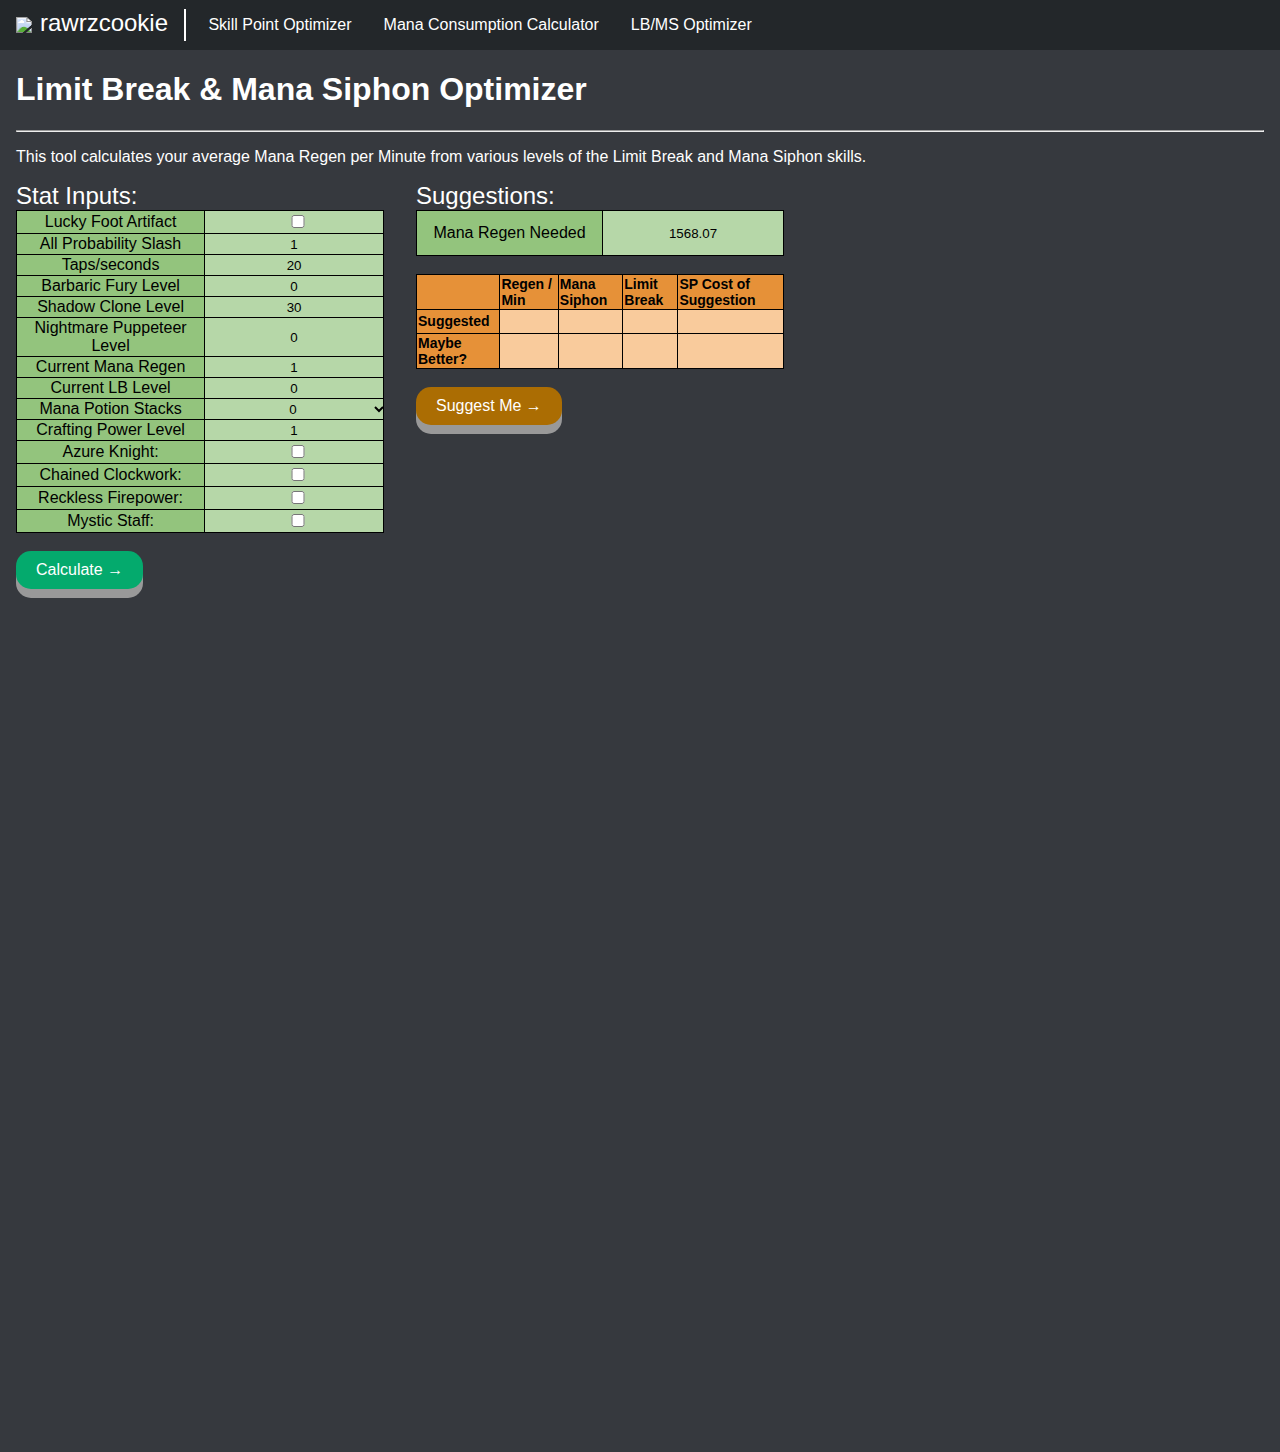
==== lbms.html @ b062cde2 "Update webpages" ====
<!doctype html>
<html lang="en">

  <html>

    <head>
      <title>LB & Siphon Optimizer</title>
      <link rel="stylesheet" href="style.css">
      <meta charset="UTF-8">
      <meta name="viewport" content="width=device-width, initial-scale=1.0">
      <script src="https://code.jquery.com/jquery-3.6.0.slim.min.js" integrity="sha256-u7e5khyithlIdTpu22PHhENmPcRdFiHRjhAuHcs05RI=" crossorigin="anonymous"></script>
    </head>

    <body onchange="save()" onload="load()" style=background-color:#36393e>
      <nav class="navbar">
        <div class="titlename"><a href="index.html"><img class="rawrz" src="Circle Cookie Dino.png" height="60">rawrzcookie</a></div>
        
        <a href="#" class="toggle-button">
            <span class="bar"></span>
            <span class="bar"></span>
            <span class="bar"></span>
        </a>
        <div class="vl"></div>
        <div class="navbar-links">
            <ul>
                <li><a href="spopti.html">Skill Point Optimizer</a></li>
                <li><a href="mana.html">Mana Consumption Calculator</a></li>
                <li><a href="lbms.html">LB/MS Optimizer</a></li>
            </ul>
        </div>
    </nav>
      
      <div class="lb-ms">
        <div class="titlehead" style="height: auto !important;">
          <h1 style=color:#FFFFFF>
            Limit Break & Mana Siphon Optimizer
          </h1>
          <hr>
          <p style=color:#FFFFFF>
            This tool calculates your average Mana Regen per Minute from various levels of the Limit Break and Mana Siphon skills.
          </p>
        </div>
        <div class="row">
          <div class="tablestats" id="left"><span style=color:#FFFFFF;font-size:24px;>Stat Inputs: </span><br>
            <table class="stats" border="1" style=border-collapse:collapse;>
              <tbody>
                <tr>
                  <td class="stat">
                    <span>Lucky Foot Artifact</span>
                  </td>
                  <td class="statinput">
                    <input type="checkbox" id="lucky">
                  </td>
                </tr>
                <tr>
                  <td class="stat">
                    <span>All Probability Slash</span>
                  </td>
                  <td class="statinput">
                    <input type="number" id="slash" value="1" step="any">
                  </td>
                </tr>
                <tr>
                  <td class="stat">
                    <span>Taps/seconds</span>
                  </td>
                  <td class="statinput">
                    <input type="number" id="tps" value="20" step="">
                  </td>
                </tr>
                <tr>
                  <td class="stat">
                    <span>Barbaric Fury Level</span>
                  </td>
                  <td class="statinput">
                    <input type="number" id="bFury" value="0">
                  </td>
                </tr>
                <tr>
                  <td class="stat">
                    <span>Shadow Clone Level</span>
                  </td>
                  <td class="statinput">
                    <input type="number" id="sClone" value="30"><br>
                  </td>
                <tr>
                  <td class="stat">
                    <span>Nightmare Puppeteer Level</span>
                  </td>
                  <td class="statinput">
                    <input type="number" id="NP" value="0"><br>
                  </td>
                </tr>
                <tr>
                  <td class="stat">
                    <span>Current Mana Regen</span>
                  </td>
                  <td class="statinput">
                    <input type="number" id="curRegen" value="1" step="any"><br>
                  </td>
                </tr>
                <tr>
                  <td class="stat">
                    <span>Current LB Level</span>
                  </td>
                  <td class="statinput">
                    <input type="number" id="LB" value="0"><br>
                  </td>
                </tr>
                <tr>
                  <td class="stat">
                    <span>Mana Potion Stacks</span>
                  </td>
                  <td class="statinput">
                    <select name="manaPotion" id="manaPotion">
                      <option value="0">0</option>
                      <option value="1">1</option>
                      <option value="2">2</option>
                      <option value="3">3</option>
                    </select><br>
                  </td>
                </tr>
                <tr>
                  <td class="stat">
                    <span>Crafting Power Level</span>
                  </td>
                  <td class="statinput">
                    <input type="number" id="CP" value="1"><br>
                  </td>
                </tr>
                <tr>
                  <td class="stat">
                    <span>Azure Knight:</span>
                  </td>
                  <td class="statinput">
                    <input type="checkbox" id="AK"><br>
                  </td>
                </tr>
                <tr>
                  <td class="stat">
                    <span>Chained Clockwork:</span>
                  </td>
                  <td class="statinput">
                    <input type="checkbox" id="CC"><br>
                  </td>
                </tr>
                <tr>
                  <td class="stat">
                    <span>Reckless Firepower:</span>
                  </td>
                  <td class="statinput">
                    <input type="checkbox" id="RF"><br>
                  </td>
                </tr>
                <tr>
                  <td class="stat">
                    <span>Mystic Staff:</span>
                  </td>
                  <td class="statinput">
                    <input type="checkbox" id="staff"><br>
                  </td>
                </tr>
              </tbody>
            </table>
            <br>
            <button type="button" class="regenbtn" onclick="populate(); return false;">Calculate &rarr;</button>
          </div>
         

          <div class="suggestion" id="right"><span style=font-size:24px;color:#FFFFFF>Suggestions: </span><br>
            <table class="stats">
              <tbody>
                <tr>
                  <td class="stat">
                    <span>Mana Regen Needed</span>
                  </td>
                  <td class="statinput"><input type="number" id="neededRegen" value="1568.07" step="any"></td>
                </tr>
              </tbody>
            </table>
            <br>
            <table class="suggestion" border="1" style=border-collapse:collapse;>
              <thead class="suggestion">
                <tr>
                  <th></th>
                  <th class="suggestion">Regen / Min</th>
                  <th class="suggestion">Mana Siphon</th>
                  <th class="suggestion">Limit Break</th>
                  <th class="suggestion" style="word-wrap:normal">SP Cost of Suggestion</th>
                </tr>
              </thead>
              <tbody>
                <tr>
                  <th>Suggested</th>
                  <td class="suggestion" id="suggestedRegen"></td>
                  <td class="suggestion" id="suggestedSiphon"></td>
                  <td class="suggestion" id="suggestedLB"></td>
                  <td class="suggestion" id="suggestedCost"></td>
                </tr>
                <tr>
                  <th>Maybe Better?</th>
                  <td class="better" id="betterRegen"></td>
                  <td class="better" id="betterSiphon"></td>
                  <td class="better" id="betterLB"></td>
                  <td class="better" id="betterCost"></td>
                </tr>
              </tbody>
            </table>
            <br>
            <button type="button" class="suggestbtn" onclick="suggestion(); return false;">Suggest Me &rarr;</button>
          </div>
        </div>

          <script src='https://storage.ko-fi.com/cdn/scripts/overlay-widget.js'></script>
          <script>
          kofiWidgetOverlay.draw('rawrzcookie', {
              'type': 'floating-chat',
              'floating-chat.donateButton.text': 'Like It?',
              'floating-chat.donateButton.background-color': '#00b9fe',
              'floating-chat.donateButton.text-color': '#fff'
          });
          </script>
          <script>
              const toggleButton = document.getElementsByClassName('toggle-button')[0];
              const navbarLinks = document.getElementsByClassName('navbar-links')[0];

              toggleButton.addEventListener('click', () => {
                  navbarLinks.classList.toggle('active')
              })
          </script>
      
        <br clear="all">
        <div class="view">
          <div class="tableregen" id="tableregen" style="display: none">
            <table id="table">
              <thead>
                <tr>
                  <th class="sticky-first-row" id="header-ms" colspan="28">Mana Siphon</th>
                </tr>
              </thead>
              <tbody></tbody>
              <th class="sticky-first-col" id="header-lb" rowspan="28"><span>Limit Break</span></th>
                <tr>
                  <td class="sticky-second-col"></td>
                  <td class="sticky-second-row">0</td>
                  <td class="sticky-second-row">1</td>
                  <td class="sticky-second-row">2</td>
                  <td class="sticky-second-row">3</td>
                  <td class="sticky-second-row">4</td>
                  <td class="sticky-second-row">5</td>
                  <td class="sticky-second-row">6</td>
                  <td class="sticky-second-row">7</td>
                  <td class="sticky-second-row">8</td>
                  <td class="sticky-second-row">9</td>
                  <td class="sticky-second-row">10</td>
                  <td class="sticky-second-row">11</td>
                  <td class="sticky-second-row">12</td>
                  <td class="sticky-second-row">13</td>
                  <td class="sticky-second-row">14</td>
                  <td class="sticky-second-row">15</td>
                  <td class="sticky-second-row">16</td>
                  <td class="sticky-second-row">17</td>
                  <td class="sticky-second-row">18</td>
                  <td class="sticky-second-row">19</td>
                  <td class="sticky-second-row">20</td>
                  <td class="sticky-second-row">21</td>
                  <td class="sticky-second-row">22</td>
                  <td class="sticky-second-row">23</td>
                  <td class="sticky-second-row">24</td>
                  <td class="sticky-second-row">25</td>
                </tr>
                <tr>
                  <td class="sticky-second-col">0</td>
                  <td></td>
                  <td></td>
                  <td></td>
                  <td></td>
                  <td></td>
                  <td></td>
                  <td></td>
                  <td></td>
                  <td></td>
                  <td></td>
                  <td></td>
                  <td></td>
                  <td></td>
                  <td></td>
                  <td></td>
                  <td></td>
                  <td></td>
                  <td></td>
                  <td></td>
                  <td></td>
                  <td></td>
                  <td></td>
                  <td></td>
                  <td></td>
                  <td></td>
                  <td></td>
                </tr>
                <tr>
                  <td class="sticky-second-col">1</td>
                  <td></td>
                  <td></td>
                  <td></td>
                  <td></td>
                  <td></td>
                  <td></td>
                  <td></td>
                  <td></td>
                  <td></td>
                  <td></td>
                  <td></td>
                  <td></td>
                  <td></td>
                  <td></td>
                  <td></td>
                  <td></td>
                  <td></td>
                  <td></td>
                  <td></td>
                  <td></td>
                  <td></td>
                  <td></td>
                  <td></td>
                  <td></td>
                  <td></td>
                  <td></td>
                </tr>
                <tr>
                  <td class="sticky-second-col">2</td>
                  <td></td>
                  <td></td>
                  <td></td>
                  <td></td>
                  <td></td>
                  <td></td>
                  <td></td>
                  <td></td>
                  <td></td>
                  <td></td>
                  <td></td>
                  <td></td>
                  <td></td>
                  <td></td>
                  <td></td>
                  <td></td>
                  <td></td>
                  <td></td>
                  <td></td>
                  <td></td>
                  <td></td>
                  <td></td>
                  <td></td>
                  <td></td>
                  <td></td>
                  <td></td>
                </tr>
                <tr>
                  <td class="sticky-second-col">3</td>
                  <td></td>
                  <td></td>
                  <td></td>
                  <td></td>
                  <td></td>
                  <td></td>
                  <td></td>
                  <td></td>
                  <td></td>
                  <td></td>
                  <td></td>
                  <td></td>
                  <td></td>
                  <td></td>
                  <td></td>
                  <td></td>
                  <td></td>
                  <td></td>
                  <td></td>
                  <td></td>
                  <td></td>
                  <td></td>
                  <td></td>
                  <td></td>
                  <td></td>
                  <td></td>
                </tr>
                <tr>
                  <td class="sticky-second-col">4</td>
                  <td></td>
                  <td></td>
                  <td></td>
                  <td></td>
                  <td></td>
                  <td></td>
                  <td></td>
                  <td></td>
                  <td></td>
                  <td></td>
                  <td></td>
                  <td></td>
                  <td></td>
                  <td></td>
                  <td></td>
                  <td></td>
                  <td></td>
                  <td></td>
                  <td></td>
                  <td></td>
                  <td></td>
                  <td></td>
                  <td></td>
                  <td></td>
                  <td></td>
                  <td></td>
                </tr>
                <tr>
                  <td class="sticky-second-col">5</td>
                  <td></td>
                  <td></td>
                  <td></td>
                  <td></td>
                  <td></td>
                  <td></td>
                  <td></td>
                  <td></td>
                  <td></td>
                  <td></td>
                  <td></td>
                  <td></td>
                  <td></td>
                  <td></td>
                  <td></td>
                  <td></td>
                  <td></td>
                  <td></td>
                  <td></td>
                  <td></td>
                  <td></td>
                  <td></td>
                  <td></td>
                  <td></td>
                  <td></td>
                  <td></td>
                </tr>
                <tr>
                  <td class="sticky-second-col">6</td>
                  <td></td>
                  <td></td>
                  <td></td>
                  <td></td>
                  <td></td>
                  <td></td>
                  <td></td>
                  <td></td>
                  <td></td>
                  <td></td>
                  <td></td>
                  <td></td>
                  <td></td>
                  <td></td>
                  <td></td>
                  <td></td>
                  <td></td>
                  <td></td>
                  <td></td>
                  <td></td>
                  <td></td>
                  <td></td>
                  <td></td>
                  <td></td>
                  <td></td>
                  <td></td>
                </tr>
                <tr>
                  <td class="sticky-second-col">7</td>
                  <td></td>
                  <td></td>
                  <td></td>
                  <td></td>
                  <td></td>
                  <td></td>
                  <td></td>
                  <td></td>
                  <td></td>
                  <td></td>
                  <td></td>
                  <td></td>
                  <td></td>
                  <td></td>
                  <td></td>
                  <td></td>
                  <td></td>
                  <td></td>
                  <td></td>
                  <td></td>
                  <td></td>
                  <td></td>
                  <td></td>
                  <td></td>
                  <td></td>
                  <td></td>
                </tr>
                <tr>
                  <td class="sticky-second-col">8</td>
                  <td></td>
                  <td></td>
                  <td></td>
                  <td></td>
                  <td></td>
                  <td></td>
                  <td></td>
                  <td></td>
                  <td></td>
                  <td></td>
                  <td></td>
                  <td></td>
                  <td></td>
                  <td></td>
                  <td></td>
                  <td></td>
                  <td></td>
                  <td></td>
                  <td></td>
                  <td></td>
                  <td></td>
                  <td></td>
                  <td></td>
                  <td></td>
                  <td></td>
                  <td></td>
                </tr>
                <tr>
                  <td class="sticky-second-col">9</td>
                  <td></td>
                  <td></td>
                  <td></td>
                  <td></td>
                  <td></td>
                  <td></td>
                  <td></td>
                  <td></td>
                  <td></td>
                  <td></td>
                  <td></td>
                  <td></td>
                  <td></td>
                  <td></td>
                  <td></td>
                  <td></td>
                  <td></td>
                  <td></td>
                  <td></td>
                  <td></td>
                  <td></td>
                  <td></td>
                  <td></td>
                  <td></td>
                  <td></td>
                  <td></td>
                </tr>
                <tr>
                  <td class="sticky-second-col">10</td>
                  <td></td>
                  <td></td>
                  <td></td>
                  <td></td>
                  <td></td>
                  <td></td>
                  <td></td>
                  <td></td>
                  <td></td>
                  <td></td>
                  <td></td>
                  <td></td>
                  <td></td>
                  <td></td>
                  <td></td>
                  <td></td>
                  <td></td>
                  <td></td>
                  <td></td>
                  <td></td>
                  <td></td>
                  <td></td>
                  <td></td>
                  <td></td>
                  <td></td>
                  <td></td>
                </tr>
                <tr>
                  <td class="sticky-second-col">11</td>
                  <td></td>
                  <td></td>
                  <td></td>
                  <td></td>
                  <td></td>
                  <td></td>
                  <td></td>
                  <td></td>
                  <td></td>
                  <td></td>
                  <td></td>
                  <td></td>
                  <td></td>
                  <td></td>
                  <td></td>
                  <td></td>
                  <td></td>
                  <td></td>
                  <td></td>
                  <td></td>
                  <td></td>
                  <td></td>
                  <td></td>
                  <td></td>
                  <td></td>
                  <td></td>
                </tr>
                <tr>
                  <td class="sticky-second-col">12</td>
                  <td></td>
                  <td></td>
                  <td></td>
                  <td></td>
                  <td></td>
                  <td></td>
                  <td></td>
                  <td></td>
                  <td></td>
                  <td></td>
                  <td></td>
                  <td></td>
                  <td></td>
                  <td></td>
                  <td></td>
                  <td></td>
                  <td></td>
                  <td></td>
                  <td></td>
                  <td></td>
                  <td></td>
                  <td></td>
                  <td></td>
                  <td></td>
                  <td></td>
                  <td></td>
                </tr>
                <tr>
                  <td class="sticky-second-col">13</td>
                  <td></td>
                  <td></td>
                  <td></td>
                  <td></td>
                  <td></td>
                  <td></td>
                  <td></td>
                  <td></td>
                  <td></td>
                  <td></td>
                  <td></td>
                  <td></td>
                  <td></td>
                  <td></td>
                  <td></td>
                  <td></td>
                  <td></td>
                  <td></td>
                  <td></td>
                  <td></td>
                  <td></td>
                  <td></td>
                  <td></td>
                  <td></td>
                  <td></td>
                  <td></td>
                </tr>
                <tr>
                  <td class="sticky-second-col">14</td>
                  <td></td>
                  <td></td>
                  <td></td>
                  <td></td>
                  <td></td>
                  <td></td>
                  <td></td>
                  <td></td>
                  <td></td>
                  <td></td>
                  <td></td>
                  <td></td>
                  <td></td>
                  <td></td>
                  <td></td>
                  <td></td>
                  <td></td>
                  <td></td>
                  <td></td>
                  <td></td>
                  <td></td>
                  <td></td>
                  <td></td>
                  <td></td>
                  <td></td>
                  <td></td>
                </tr>
                <tr>
                  <td class="sticky-second-col">15</td>
                  <td></td>
                  <td></td>
                  <td></td>
                  <td></td>
                  <td></td>
                  <td></td>
                  <td></td>
                  <td></td>
                  <td></td>
                  <td></td>
                  <td></td>
                  <td></td>
                  <td></td>
                  <td></td>
                  <td></td>
                  <td></td>
                  <td></td>
                  <td></td>
                  <td></td>
                  <td></td>
                  <td></td>
                  <td></td>
                  <td></td>
                  <td></td>
                  <td></td>
                  <td></td>
                </tr>
                <tr>
                  <td class="sticky-second-col">16</td>
                  <td></td>
                  <td></td>
                  <td></td>
                  <td></td>
                  <td></td>
                  <td></td>
                  <td></td>
                  <td></td>
                  <td></td>
                  <td></td>
                  <td></td>
                  <td></td>
                  <td></td>
                  <td></td>
                  <td></td>
                  <td></td>
                  <td></td>
                  <td></td>
                  <td></td>
                  <td></td>
                  <td></td>
                  <td></td>
                  <td></td>
                  <td></td>
                  <td></td>
                  <td></td>
                </tr>
                <tr>
                  <td class="sticky-second-col">17</td>
                  <td></td>
                  <td></td>
                  <td></td>
                  <td></td>
                  <td></td>
                  <td></td>
                  <td></td>
                  <td></td>
                  <td></td>
                  <td></td>
                  <td></td>
                  <td></td>
                  <td></td>
                  <td></td>
                  <td></td>
                  <td></td>
                  <td></td>
                  <td></td>
                  <td></td>
                  <td></td>
                  <td></td>
                  <td></td>
                  <td></td>
                  <td></td>
                  <td></td>
                  <td></td>
                </tr>
                <tr>
                  <td class="sticky-second-col">18</td>
                  <td></td>
                  <td></td>
                  <td></td>
                  <td></td>
                  <td></td>
                  <td></td>
                  <td></td>
                  <td></td>
                  <td></td>
                  <td></td>
                  <td></td>
                  <td></td>
                  <td></td>
                  <td></td>
                  <td></td>
                  <td></td>
                  <td></td>
                  <td></td>
                  <td></td>
                  <td></td>
                  <td></td>
                  <td></td>
                  <td></td>
                  <td></td>
                  <td></td>
                  <td></td>
                </tr>
                <tr>
                  <td class="sticky-second-col">19</td>
                  <td></td>
                  <td></td>
                  <td></td>
                  <td></td>
                  <td></td>
                  <td></td>
                  <td></td>
                  <td></td>
                  <td></td>
                  <td></td>
                  <td></td>
                  <td></td>
                  <td></td>
                  <td></td>
                  <td></td>
                  <td></td>
                  <td></td>
                  <td></td>
                  <td></td>
                  <td></td>
                  <td></td>
                  <td></td>
                  <td></td>
                  <td></td>
                  <td></td>
                  <td></td>
                </tr>
                <tr>
                  <td class="sticky-second-col">20</td>
                  <td></td>
                  <td></td>
                  <td></td>
                  <td></td>
                  <td></td>
                  <td></td>
                  <td></td>
                  <td></td>
                  <td></td>
                  <td></td>
                  <td></td>
                  <td></td>
                  <td></td>
                  <td></td>
                  <td></td>
                  <td></td>
                  <td></td>
                  <td></td>
                  <td></td>
                  <td></td>
                  <td></td>
                  <td></td>
                  <td></td>
                  <td></td>
                  <td></td>
                  <td></td>
                </tr>
                <tr>
                  <td class="sticky-second-col">21</td>
                  <td></td>
                  <td></td>
                  <td></td>
                  <td></td>
                  <td></td>
                  <td></td>
                  <td></td>
                  <td></td>
                  <td></td>
                  <td></td>
                  <td></td>
                  <td></td>
                  <td></td>
                  <td></td>
                  <td></td>
                  <td></td>
                  <td></td>
                  <td></td>
                  <td></td>
                  <td></td>
                  <td></td>
                  <td></td>
                  <td></td>
                  <td></td>
                  <td></td>
                  <td></td>
                </tr>
                <tr>
                  <td class="sticky-second-col">22</td>
                  <td></td>
                  <td></td>
                  <td></td>
                  <td></td>
                  <td></td>
                  <td></td>
                  <td></td>
                  <td></td>
                  <td></td>
                  <td></td>
                  <td></td>
                  <td></td>
                  <td></td>
                  <td></td>
                  <td></td>
                  <td></td>
                  <td></td>
                  <td></td>
                  <td></td>
                  <td></td>
                  <td></td>
                  <td></td>
                  <td></td>
                  <td></td>
                  <td></td>
                  <td></td>
                </tr>
                <tr>
                  <td class="sticky-second-col">23</td>
                  <td></td>
                  <td></td>
                  <td></td>
                  <td></td>
                  <td></td>
                  <td></td>
                  <td></td>
                  <td></td>
                  <td></td>
                  <td></td>
                  <td></td>
                  <td></td>
                  <td></td>
                  <td></td>
                  <td></td>
                  <td></td>
                  <td></td>
                  <td></td>
                  <td></td>
                  <td></td>
                  <td></td>
                  <td></td>
                  <td></td>
                  <td></td>
                  <td></td>
                  <td></td>
                </tr>
                <tr>
                  <td class="sticky-second-col">24</td>
                  <td></td>
                  <td></td>
                  <td></td>
                  <td></td>
                  <td></td>
                  <td></td>
                  <td></td>
                  <td></td>
                  <td></td>
                  <td></td>
                  <td></td>
                  <td></td>
                  <td></td>
                  <td></td>
                  <td></td>
                  <td></td>
                  <td></td>
                  <td></td>
                  <td></td>
                  <td></td>
                  <td></td>
                  <td></td>
                  <td></td>
                  <td></td>
                  <td></td>
                  <td></td>
                </tr>
                <tr>
                  <td class="sticky-second-col">25</td>
                  <td></td>
                  <td></td>
                  <td></td>
                  <td></td>
                  <td></td>
                  <td></td>
                  <td></td>
                  <td></td>
                  <td></td>
                  <td></td>
                  <td></td>
                  <td></td>
                  <td></td>
                  <td></td>
                  <td></td>
                  <td></td>
                  <td></td>
                  <td></td>
                  <td></td>
                  <td></td>
                  <td></td>
                  <td></td>
                  <td></td>
                  <td></td>
                  <td></td>
                  <td></td>
                </tr>
                </tr>
              </tbody>
            </table>
          </div>
        </div>
      </body>
        
        <br>
        <br>
        <br>
        <br>

    <script type="text/javascript" src="javascripts/mana.js"></script>
    <script type="text/javascript" src="javascripts/manacalc.js"></script>

  </html>
---- style.css ----
* {
  font-family: sans-serif;
  box-sizing: border-box;
}

body {
  width: 100%;
  margin: 0;
  padding: 0;
}

.mainlinks {
  display: flex;
  justify-content: flex-start;
  flex-direction: column;
  display: block;
}

.titlename a:link,
.titlename a:visited {
  text-decoration: none;
  color: #FFFFFF
}

.mainlinks a:link, 
.mainlinks a:visited {
  color:#0088a9;
}

.container {
  padding: 1.5rem;
  color: #fafafa;
}

.navbar {
  display: flex;
  justify-content: flex-start;
  align-items: center;
  background-color: #23272a;
  color: #FFFFFF;
	position: -webkit-sticky;
	position: sticky;
	top: 0;
}

.titlename {
  font-size: 1.5rem;
  margin-right: 1rem;
  vertical-align: top;
}

.rawrz {
  margin: 1rem;
  margin-right: 0.5rem;
  vertical-align: middle;
}

.vl {
  border-collapse: collapse;
  border-left: 1.5px solid #FFFFFF;
  border-right: 1.5px solid #FFFFFF;
  height: 2rem;
}

.navbar-links ul {
  margin: 0;
  margin-left: 0.4rem;
  padding: 0;
  display: flex;
}

.navbar-links li {
  list-style: none;
}

.navbar-links a {
  text-decoration: none;
  color: #FFFFFF;
  padding: 1rem;
  display: block;
}

.navbar-links li:hover {
  background-color: #0088a9;
}

.toggle-button {
  position: absolute;
  top: 0.75rem;
  right: 1rem;
  display: none;
  flex-direction: column;
  justify-content: space-between;
  width: 30px;
  height: 21px;
}

.toggle-button .bar {
  height: 3px;
  width: 100%;
  background-color: #FFFFFF;
  border-radius: 10px;
}

@media (max-width: 820px) {
  .toggle-button {
    display: flex;
  }

  .navbar-links,
  .vl {
    display: none;
    width: 100%;
  }

  .navbar {
    flex-direction: column;
    align-items: flex-start;
  }

  .navbar-links ul {
    width: 100%;
    flex-direction: column;
  }

  .navbar-links li {
    text-align: center;
  }

  .navbar-links li a {
    padding: 0.5rem 1rem;
  }

  .navbar-links.active {
    display: flex;
  }
}

.row {
  display: flex;
  flex-wrap: wrap;
}

.titlehead {
  padding-right: 1rem;
  padding-left: 1rem;
}

#left {
  width: 400px;
  padding-right: 1rem;
  padding-left: 1rem;
}

#right {
  width: 400px;
  padding-right: 1rem;
  padding-left: 1rem;
}

th span {
  writing-mode: vertical-rl;
  transform: rotate(180deg);
  white-space: nowrap;
  text-align: center;
}

.view {
  padding-left: 1rem;
  padding-right: 1rem;
  margin: auto;
  height: 753px;
}

.tableregen {
  width: 100%;
  position: relative;
  overflow: auto;
  white-space: nowrap;
  border-spacing: 0px;
}

div.tableregen table,
div.tableregen th,
div.tableregen td {
  border: 1px solid;
  border-color: rgba(0,0,0,0.6);
  border-width: 0.01em;
  border-collapse:separate;
  border-spacing: 0px;
  text-align: center;
}

.tableregen table,
.tableregen th {
  background-color: #e6b8af;
}

.sticky-first-col {
  position: -webkit-sticky;
  position: sticky;
  width: 50px;
  min-width: 50px;
  max-width: 50px;
  left: 0px;
  background-color: #6d9eeb !important;
}

.sticky-second-col {
  position: -webkit-sticky;
  position: sticky;
  width: 24.58px;
  min-width: 24.58px;
  max-width: 24.58x;
  left: 50px;
}

#table td {
  width: 60px;
  font-size: 14px;
  height: 21px;
  padding: 4px;
  background-color: #e6b8af;
}

#header-ms {
  background-color: #8e7cc3 !important;
  font-size: 40px;
}

#header-lb,
#header-lb span {
  background-color: #6d9eeb;
  font-size: 40px;
}

table.stats input {
  display: inline;
  text-align: center;
  background: transparent;
  border: none;
  width: 100%;
}

select {
  display: inline;
  background: transparent;
  margin-left: 5px;
  border: 1px solid;
  width: 100%;
  border: none;
  text-align: center;
}

td.stat,
td.stat span {
  background-color: #93c47d;
  height: 20px;
}

td.statinput {
  background-color: #b6d7a8;
}

div.tablestats table,
div.tablestats th,
div.tablestats td {
  border: 1px solid;
  border-collapse: collapse;
  text-align: left;
  font-size: 16px;
  table-layout: auto;
  width: 100%;
}

div.suggestion table,
div.tablestats th,
div.tablestats td {
  border: 1px solid;
  border-collapse: collapse;
  text-align: left;
  font-size: 16px;
  table-layout: auto;
  width: 100%;
}

table.suggestion th {
  background-color: #e69138;
  border: 1px solid;
  font-size: 14px;
}

table.suggestion td {
  background-color: #f9cb9c;
  border: 1px solid;
  text-align: center;
  height: 24px;
}

table.suggestion {
  width: 400px;
}

button.regenbtn {
  padding: 10px 20px;
  font-size: 16px;
  text-align: center;
  cursor: pointer;
  outline: none;
  color: #fff;
  background-color: #04AA6D;
  border: none;
  border-radius: 15px;
  box-shadow: 0 9px #999;
  margin-bottom: 20px;
}

button.regenbtn:hover {
  background-color: #3e8e41
}

button.regenbtn:active {
  background-color: #3e8e41;
  box-shadow: 0 5px #666;
  transform: translateY(4px);
}

button.suggestbtn {
  padding: 10px 20px;
  font-size: 16px;
  text-align: center;
  cursor: pointer;
  outline: none;
  color: #fff;
  background-color: #ab6d03;
  border: none;
  border-radius: 15px;
  box-shadow: 0 9px #999;
  margin-bottom: 20px;
}

button.suggestbtn:hover {
  background-color: #99602e
}

button.suggestbtn:active {
  background-color: #99602e;
  box-shadow: 0 5px #666;
  transform: translateY(4px);
}

table.stats,
table.stats td {
  border: 1px solid;
  border-collapse: collapse;
  text-align: center;
  font-size: 16px;
  table-layout: auto;
  width: 200px;
}

div.suggestion table.stats,
div.suggestion table.stats td {
  height: 45px;
}

input::-webkit-outer-spin-button,
input::-webkit-inner-spin-button {
  -webkit-appearance: none;
  margin: 0;
}

input:focus,
select:focus {
    outline: none;
}

.group-1 {
  background-color: #cc4125 !important;
}

.group-2 {
  background-color: #ea9999 !important;
}

.group-3 {
  background-color: #f6b26b !important;
}

.group-4 {
  background-color: #ffd966 !important;
}

.group-5 {
  background-color: #fff2cc !important;
}

.group-6 {
  background-color: #b6d7a8 !important;
}

.group-7 {
  background-color: #6aa84f !important;
}

.group-8 {
  background-color: #3c78d8 !important;
}

.group-9 {
  background-color: #6d9eeb !important;
}

.group-10 {
  background-color: #9fc5e8 !important;
}

.group-11 {
  background-color: #b4a7d6 !important;
}

.group-12 {
  background-color: #8e7cc3 !important;
}

.group-13 {
  background-color: #d5a6bd !important;
}

.group-14 {
  background-color: #a64d79 !important;
}

.group-15 {
  background-color: #999999 !important;
}
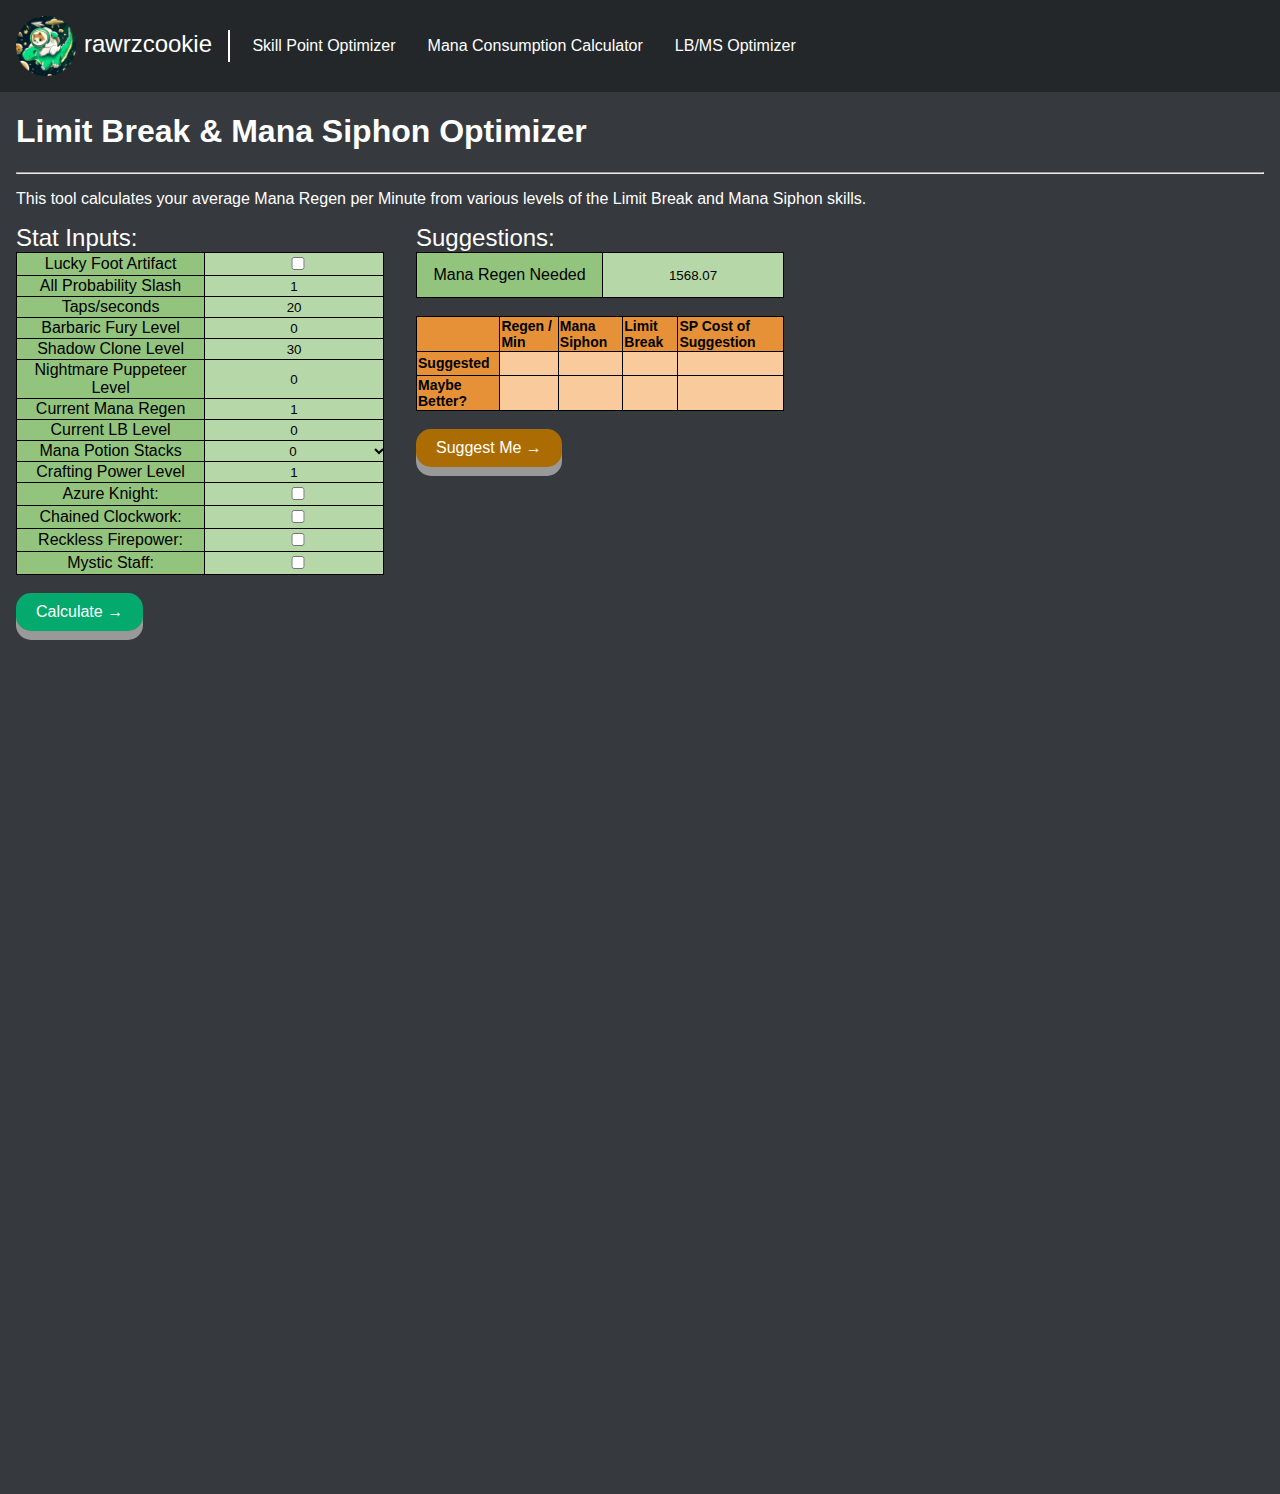
==== commit f68912f8: "Update image" ====
--- a/lbms.html
+++ b/lbms.html
@@ -12,23 +12,23 @@
     </head>
 
     <body onchange="save()" onload="load()" style=background-color:#36393e>
-      <nav class="navbar">
-        <div class="titlename"><a href="index.html"><img class="rawrz" src="Circle Cookie Dino.png" height="60">rawrzcookie</a></div>
-        
-        <a href="#" class="toggle-button">
-            <span class="bar"></span>
-            <span class="bar"></span>
-            <span class="bar"></span>
-        </a>
-        <div class="vl"></div>
-        <div class="navbar-links">
-            <ul>
-                <li><a href="spopti.html">Skill Point Optimizer</a></li>
-                <li><a href="mana.html">Mana Consumption Calculator</a></li>
-                <li><a href="lbms.html">LB/MS Optimizer</a></li>
-            </ul>
-        </div>
-    </nav>
+        <nav class="navbar">
+            <div class="titlename"><a href="index.html"><img class="rawrz" src="images/Circle Cookie Dino.png" height="60">rawrzcookie</a></div>
+            
+            <a href="#" class="toggle-button">
+                <span class="bar"></span>
+                <span class="bar"></span>
+                <span class="bar"></span>
+            </a>
+            <div class="vl"></div>
+            <div class="navbar-links">
+                <ul>
+                    <li><a href="spopti.html">Skill Point Optimizer</a></li>
+                    <li><a href="mana.html">Mana Consumption Calculator</a></li>
+                    <li><a href="lbms.html">LB/MS Optimizer</a></li>
+                </ul>
+            </div>
+        </nav>
       
       <div class="lb-ms">
         <div class="titlehead" style="height: auto !important;">
